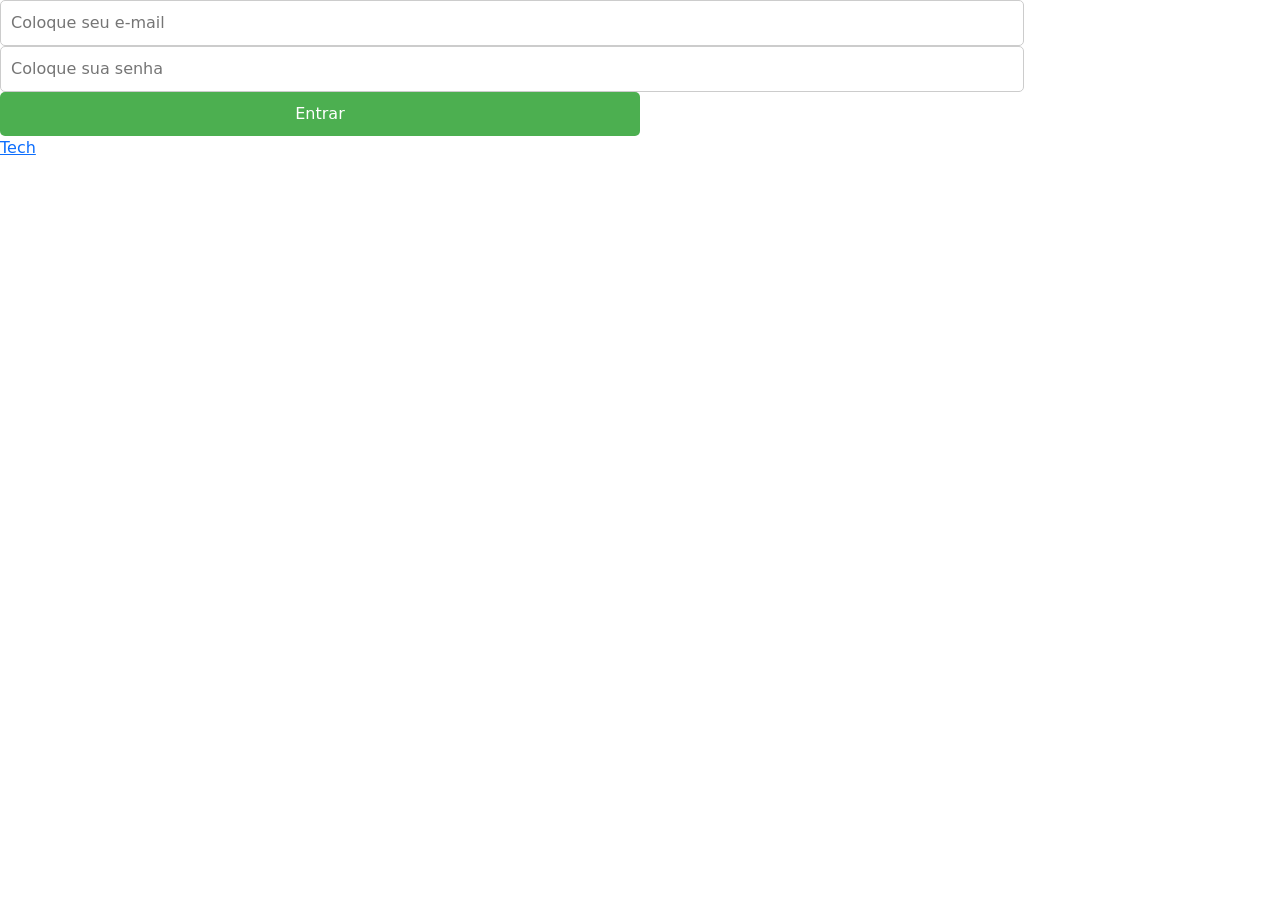
==== index.html @ 3b4f16bc "Merge remote-tracking branch 'refs/remotes/origin/Guilherme' into Guilherme" ====
<!doctype html>
<html lang="pt-BR">
  <head>
    <meta charset="utf-8">
    <meta name="viewport" content="width=device-width, initial-scale=1">
    <title>TechLancers</title>
    <link href="https://cdn.jsdelivr.net/npm/bootstrap@5.3.3/dist/css/bootstrap.min.css" rel="stylesheet" integrity="sha384-QWTKZyjpPEjISv5WaRU9OFeRpok6YctnYmDr5pNlyT2bRjXh0JMhjY6hW+ALEwIH" crossorigin="anonymous">
    <link rel="stylesheet" href="style.css">
  </head>
  </header>
  <body>
    <div class="Login">
      <input type="email" id="email" placeholder="Coloque seu e-mail">
    </div>
    <div class="senha">
      <input type="password" id="senha" placeholder="Coloque sua senha">
        <button>Entrar</button>
    </div>
  
    <!--<h1>TechLancers</h1> <span><img src="" alt=""></span>-->
    <div class="container" id="interface">
    </div>
    <!--<a href="interface_tec.html">interface tec</a>-->

    <a href="interface_tec.html">Tech</a>

    <script src="https://cdn.jsdelivr.net/npm/bootstrap@5.3.3/dist/js/bootstrap.bundle.min.js" integrity="sha384-YvpcrYf0tY3lHB60NNkmXc5s9fDVZLESaAA55NDzOxhy9GkcIdslK1eN7N6jIeHz" crossorigin="anonymous"></script>
  </body>
</html>
---- style.css ----
/* Configura o fundo da página e o alinhamento do container */
.container-body {
    background: rgb(2,0,36);
    background: linear-gradient(90deg, rgba(2,0,36,1) 0%, rgba(9,9,121,1) 44%, rgba(86,222,250,1) 100%);
    display: flex;
    height: 100vh;
    align-items: center;
    justify-content: center;
    margin: 0;
    
}

img{
    padding: 20px;
    height: 60%
}

/* Estilo do container .Login */
.container-body .Login {
    width: 400px;
    height: 400px;
    background-color: rgba(255, 255, 255, 0.3);
    box-shadow: 0 0 10px rgba(255, 255, 255, 0.5);
    position: relative;
    display: flex;
    flex-direction: column;
    align-items: center;
    padding: 10px;
    gap: 10px;
    border-radius: 15px;
    margin-right: 20px;
}

/* Estilo do container .Informacao */
.container-body .Informacao {
    width: 750px;
    height: 400px;
    background-color: rgba(255, 255, 255, 0.3);
    box-shadow: 0 0 10px rgba(255, 255, 255, 0.5);
    position: relative;
    display: flex;
    flex-direction: column;
    justify-content: center;
    align-items: center;
    padding: 20px;
    gap: 10px;
    border-radius: 15px;
    overflow: hidden; /* Garante que a barra animada fique dentro do container */
}

/* Estilo dos inputs */
input {
    width: 80%;
    padding: 10px;
    border: 1px solid #ccc;
    border-radius: 5px;
    box-sizing: border-box;
}

/* Estilo dos botões */
button {
    width: 50%;
    padding: 10px;
    background-color: #4CAF50;
    color: white;
    border: none;
    border-radius: 5px;
    cursor: pointer;
}

/* Efeito hover do botão */
button:hover {
    background-color: #45a049;
}
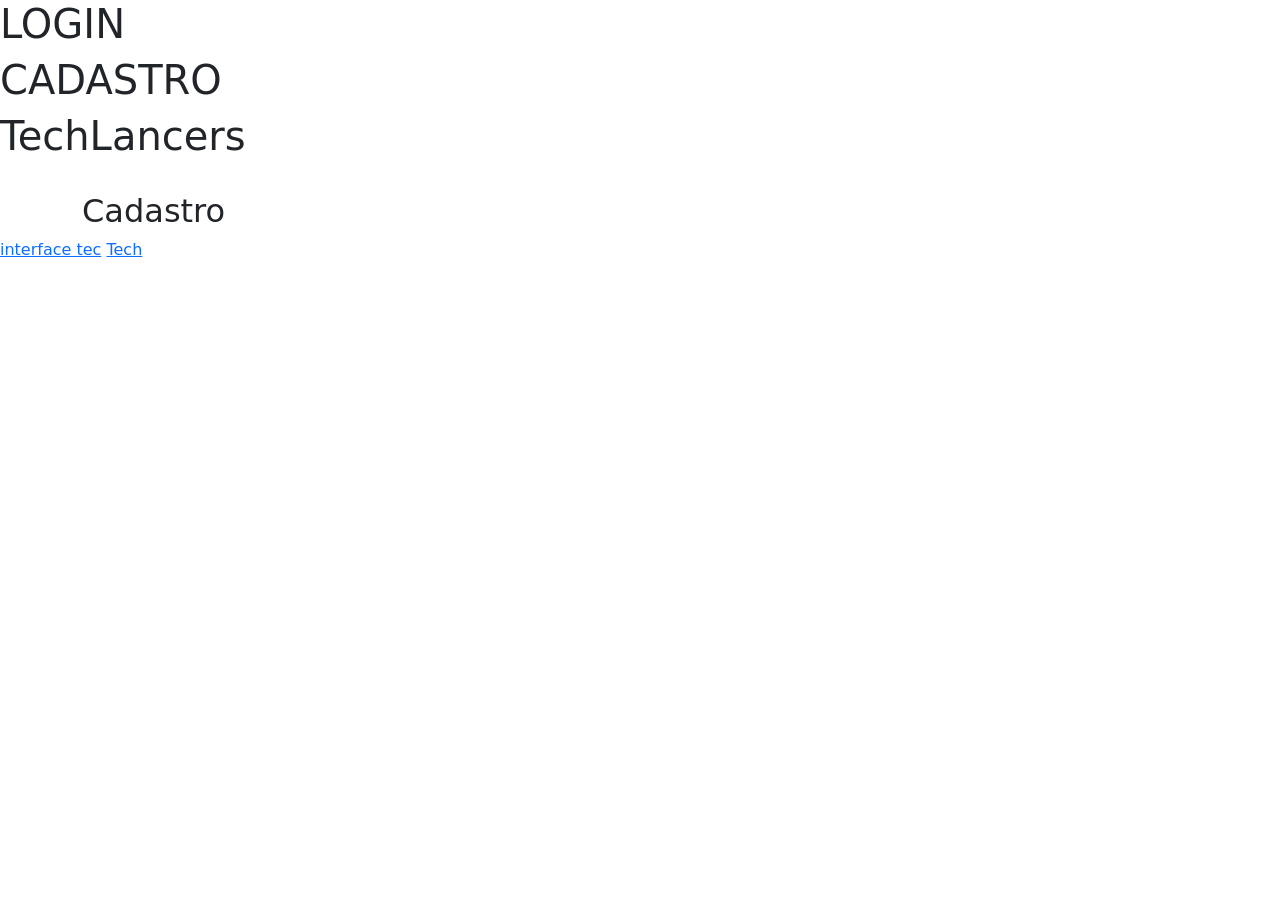
==== commit 64a8507b: "Merge remote-tracking branch 'refs/remotes/origin/Guilherme' into Guilherme" ====
--- a/index.html
+++ b/index.html
@@ -1,26 +1,21 @@
 <!doctype html>
-<html lang="pt-BR">
+<html lang="en">
   <head>
     <meta charset="utf-8">
     <meta name="viewport" content="width=device-width, initial-scale=1">
     <title>TechLancers</title>
     <link href="https://cdn.jsdelivr.net/npm/bootstrap@5.3.3/dist/css/bootstrap.min.css" rel="stylesheet" integrity="sha384-QWTKZyjpPEjISv5WaRU9OFeRpok6YctnYmDr5pNlyT2bRjXh0JMhjY6hW+ALEwIH" crossorigin="anonymous">
-    <link rel="stylesheet" href="style.css">
   </head>
+  <header>
+    <h1>LOGIN</h1>
+    <h1>CADASTRO</h1>
   </header>
   <body>
-    <div class="Login">
-      <input type="email" id="email" placeholder="Coloque seu e-mail">
+    <h1>TechLancers</h1> <span><img src="" alt=""></span>
+    <div class="container" id="interface">
+        <h2>Cadastro</h2>
     </div>
-    <div class="senha">
-      <input type="password" id="senha" placeholder="Coloque sua senha">
-        <button>Entrar</button>
-    </div>
-  
-    <!--<h1>TechLancers</h1> <span><img src="" alt=""></span>-->
-    <div class="container" id="interface">
-    </div>
-    <!--<a href="interface_tec.html">interface tec</a>-->
+    <a href="interface_tec.html">interface tec</a>
 
     <a href="interface_tec.html">Tech</a>
 
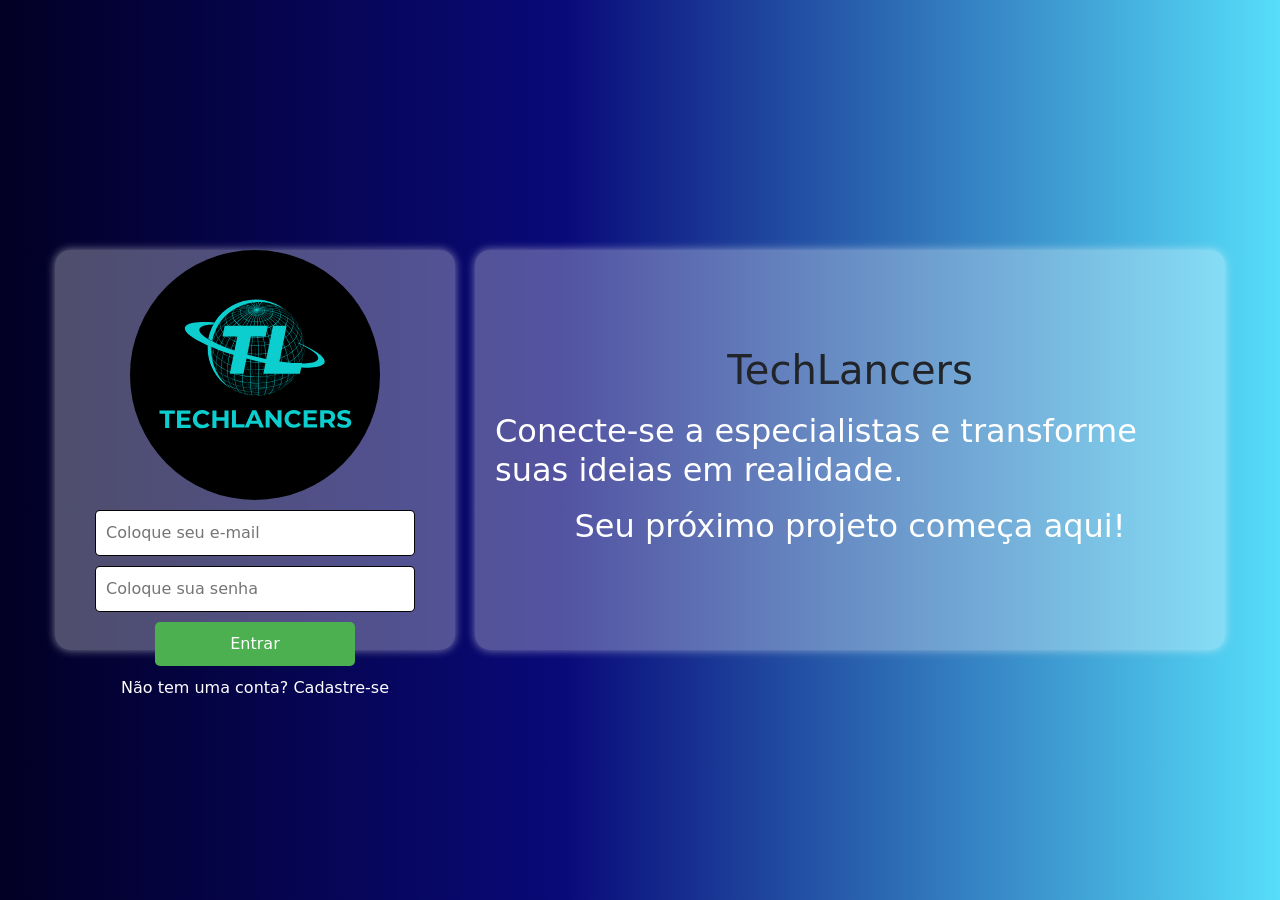
==== commit 1e07b04d: "ajustes na logo" ====
--- a/index.html
+++ b/index.html
@@ -1,24 +1,44 @@
 <!doctype html>
-<html lang="en">
-  <head>
-    <meta charset="utf-8">
-    <meta name="viewport" content="width=device-width, initial-scale=1">
-    <title>TechLancers</title>
-    <link href="https://cdn.jsdelivr.net/npm/bootstrap@5.3.3/dist/css/bootstrap.min.css" rel="stylesheet" integrity="sha384-QWTKZyjpPEjISv5WaRU9OFeRpok6YctnYmDr5pNlyT2bRjXh0JMhjY6hW+ALEwIH" crossorigin="anonymous">
-  </head>
-  <header>
-    <h1>LOGIN</h1>
-    <h1>CADASTRO</h1>
-  </header>
-  <body>
-    <h1>TechLancers</h1> <span><img src="" alt=""></span>
-    <div class="container" id="interface">
-        <h2>Cadastro</h2>
+<html lang="PT-BR">
+<head>
+  <meta charset="utf-8">
+  <meta name="viewport" content="width=device-width, initial-scale=1">
+  <title>TechLancers</title>
+  <link href="https://cdn.jsdelivr.net/npm/bootstrap@5.3.3/dist/css/bootstrap.min.css" rel="stylesheet"
+    integrity="sha384-QWTKZyjpPEjISv5WaRU9OFeRpok6YctnYmDr5pNlyT2bRjXh0JMhjY6hW+ALEwIH" crossorigin="anonymous">
+  <link rel="stylesheet" href="style.css">
+</head>
+</header>
+<body class="container-body" id="body">
+    <div class="Login" id="login">
+      <img src="Tech Lancers (1).svg" alt="">
+      <input type="email" id="email" placeholder="Coloque seu e-mail">
+      <input type="password" id="senha" placeholder="Coloque sua senha">
+      <button>Entrar</button>
+      
+      <a href="">Não tem uma conta? Cadastre-se</a>
     </div>
-    <a href="interface_tec.html">interface tec</a>
+    <div class="Informacao" id="informacoes">
+      <h1>
+        TechLancers
+      </h1>
+      <h2>
+        Conecte-se a especialistas e transforme suas ideias em realidade. 
+      </h2>
+      <h2>  
+        Seu próximo projeto começa aqui! 
+      </h2>
+    </div>
+    </div>
+  
+    <!--<h1>TechLancers</h1> <span><img src="" alt=""></span>-->
 
-    <a href="interface_tec.html">Tech</a>
+  </div>
+  <!--<a href="interface_tec.html">interface tec</a>-->
 
-    <script src="https://cdn.jsdelivr.net/npm/bootstrap@5.3.3/dist/js/bootstrap.bundle.min.js" integrity="sha384-YvpcrYf0tY3lHB60NNkmXc5s9fDVZLESaAA55NDzOxhy9GkcIdslK1eN7N6jIeHz" crossorigin="anonymous"></script>
-  </body>
+  <script src="https://cdn.jsdelivr.net/npm/bootstrap@5.3.3/dist/js/bootstrap.bundle.min.js"
+    integrity="sha384-YvpcrYf0tY3lHB60NNkmXc5s9fDVZLESaAA55NDzOxhy9GkcIdslK1eN7N6jIeHz"
+    crossorigin="anonymous"></script>
+</body>
+
 </html>
--- a/style.css
+++ b/style.css
@@ -0,0 +1,90 @@
+/* Configura o fundo da página e o alinhamento do container */
+.container-body {
+    background: rgb(2,0,36);
+    background: linear-gradient(90deg, rgba(2,0,36,1) 0%, rgba(9,9,121,1) 44%, rgba(86,222,250,1) 100%);
+    display: flex;
+    height: 100vh;
+    align-items: center;
+    justify-content: center;
+    margin: 0;
+    
+}
+
+img{
+    height: 250px;
+    background-color:rgb(0, 0, 0);
+    border-radius: 100%;
+    align-items: center;
+    justify-content: center;
+    flex-direction: column;
+}
+
+/* Estilo do container .Login */
+.container-body .Login {
+    width: 400px;
+    height: 400px;
+    background-color: rgba(255, 255, 255, 0.3);
+    box-shadow: 0 0 10px rgba(255, 255, 255, 0.5);
+    position: relative;
+    display: flex;
+    flex-direction: column;
+    align-items: center;
+    gap: 10px;
+    border-radius: 15px;
+    margin-right: 20px;
+}
+
+/* Estilo do container .Informacao */
+.container-body .Informacao {
+    width: 750px;
+    height: 400px;
+    background-color: rgba(255, 255, 255, 0.3);
+    box-shadow: 0 0 10px rgba(255, 255, 255, 0.5);
+    position: relative;
+    display: flex;
+    flex-direction: column;
+    justify-content: center;
+    align-items: center;
+    padding: 20px;
+    gap: 10px;
+    border-radius: 15px;
+    overflow: hidden; /* Garante que a barra animada fique dentro do container */
+}
+
+/* Estilo dos inputs */
+input {
+    width: 80%;
+    padding: 10px;
+    border: 1px solid #000000fa;
+    border-radius: 5px;
+    box-sizing: border-box;
+    
+}
+
+
+
+/* Estilo dos botões */
+button {
+    width: 50%;
+    padding: 10px;
+    background-color: #4CAF50;
+    color: white;
+    border: none;
+    border-radius: 5px;
+    cursor: pointer;
+}
+
+/* Efeito hover do botão */
+button:hover {
+    background-color: #45a049;
+}
+ a{
+    text-decoration: none;
+    color: white
+ }
+
+ h2{
+    color: white;
+ }
+
+
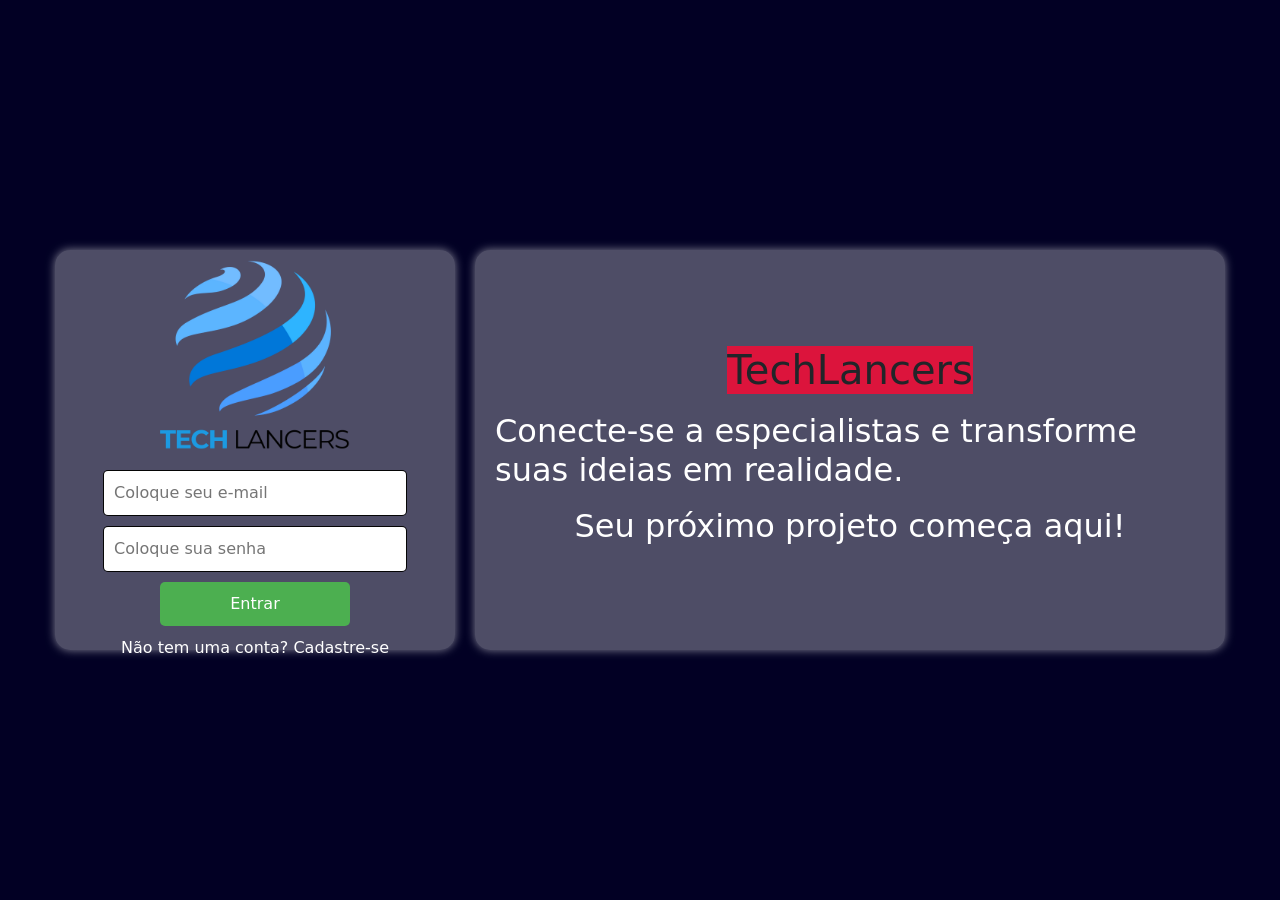
==== commit f46d4a41: "Inseção favicon" ====
--- a/index.html
+++ b/index.html
@@ -7,16 +7,18 @@
   <link href="https://cdn.jsdelivr.net/npm/bootstrap@5.3.3/dist/css/bootstrap.min.css" rel="stylesheet"
     integrity="sha384-QWTKZyjpPEjISv5WaRU9OFeRpok6YctnYmDr5pNlyT2bRjXh0JMhjY6hW+ALEwIH" crossorigin="anonymous">
   <link rel="stylesheet" href="style.css">
+  <link rel="shortcut icon" type="image/x-icon" href="Tech Lancers - Favicon.png">
 </head>
 </header>
 <body class="container-body" id="body">
     <div class="Login" id="login">
-      <img src="Tech Lancers (1).svg" alt="">
+      <img src="Tech Lancers - Simple.png" alt="">
+      <div style="background-image:url(Tech Lancers - Favicon.png);"></div>
       <input type="email" id="email" placeholder="Coloque seu e-mail">
       <input type="password" id="senha" placeholder="Coloque sua senha">
       <button>Entrar</button>
+      <a href="">Não tem uma conta? Cadastre-se</a>
       
-      <a href="">Não tem uma conta? Cadastre-se</a>
     </div>
     <div class="Informacao" id="informacoes">
       <h1>
--- a/style.css
+++ b/style.css
@@ -1,22 +1,17 @@
 /* Configura o fundo da página e o alinhamento do container */
 .container-body {
-    background: rgb(2,0,36);
-    background: linear-gradient(90deg, rgba(2,0,36,1) 0%, rgba(9,9,121,1) 44%, rgba(86,222,250,1) 100%);
+   background: rgb(2,0,36);*/
+   background-color: linear-gradient(90deg, rgb(0, 108, 141) 0%, rgba(9,9,121,1) 44%, rgb(0, 55, 66) 100%);
     display: flex;
     height: 100vh;
     align-items: center;
     justify-content: center;
     margin: 0;
-    
 }
 
-img{
-    height: 250px;
-    background-color:rgb(0, 0, 0);
-    border-radius: 100%;
-    align-items: center;
-    justify-content: center;
-    flex-direction: column;
+/* Estilo das imagens */
+img {
+    height: 190px;
 }
 
 /* Estilo do container .Login */
@@ -28,6 +23,7 @@
     position: relative;
     display: flex;
     flex-direction: column;
+    padding: 10px;
     align-items: center;
     gap: 10px;
     border-radius: 15px;
@@ -58,10 +54,7 @@
     border: 1px solid #000000fa;
     border-radius: 5px;
     box-sizing: border-box;
-    
 }
-
-
 
 /* Estilo dos botões */
 button {
@@ -78,13 +71,21 @@
 button:hover {
     background-color: #45a049;
 }
- a{
+
+/* Estilo dos links */
+
+/* Estilo dos títulos */
+h2 {
+    color: white;
+}
+
+a{
     text-decoration: none;
-    color: white
- }
+    color: white;
+}
 
- h2{
-    color: white;
- }
+h1 {
+    background-color: crimson;
+    margin-top: 0;
+}
 
-
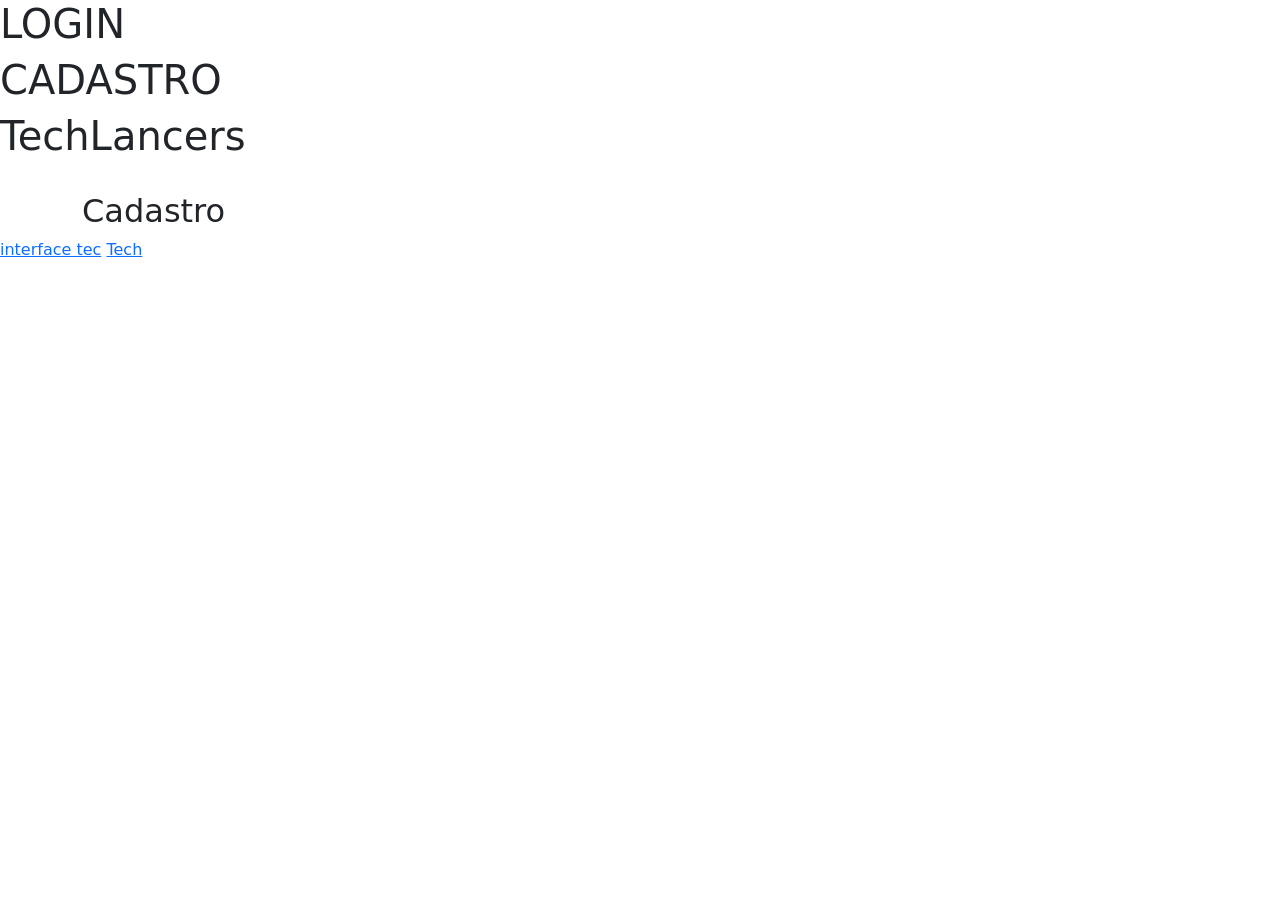
==== commit c4045abf: "Merge pull request #3 from Prof-JCF:Guilherme Guilherme" ====
--- a/index.html
+++ b/index.html
@@ -1,46 +1,24 @@
 <!doctype html>
-<html lang="PT-BR">
-<head>
-  <meta charset="utf-8">
-  <meta name="viewport" content="width=device-width, initial-scale=1">
-  <title>TechLancers</title>
-  <link href="https://cdn.jsdelivr.net/npm/bootstrap@5.3.3/dist/css/bootstrap.min.css" rel="stylesheet"
-    integrity="sha384-QWTKZyjpPEjISv5WaRU9OFeRpok6YctnYmDr5pNlyT2bRjXh0JMhjY6hW+ALEwIH" crossorigin="anonymous">
-  <link rel="stylesheet" href="style.css">
-  <link rel="shortcut icon" type="image/x-icon" href="Tech Lancers - Favicon.png">
-</head>
-</header>
-<body class="container-body" id="body">
-    <div class="Login" id="login">
-      <img src="Tech Lancers - Simple.png" alt="">
-      <div style="background-image:url(Tech Lancers - Favicon.png);"></div>
-      <input type="email" id="email" placeholder="Coloque seu e-mail">
-      <input type="password" id="senha" placeholder="Coloque sua senha">
-      <button>Entrar</button>
-      <a href="">Não tem uma conta? Cadastre-se</a>
-      
+<html lang="en">
+  <head>
+    <meta charset="utf-8">
+    <meta name="viewport" content="width=device-width, initial-scale=1">
+    <title>TechLancers</title>
+    <link href="https://cdn.jsdelivr.net/npm/bootstrap@5.3.3/dist/css/bootstrap.min.css" rel="stylesheet" integrity="sha384-QWTKZyjpPEjISv5WaRU9OFeRpok6YctnYmDr5pNlyT2bRjXh0JMhjY6hW+ALEwIH" crossorigin="anonymous">
+  </head>
+  <header>
+    <h1>LOGIN</h1>
+    <h1>CADASTRO</h1>
+  </header>
+  <body>
+    <h1>TechLancers</h1> <span><img src="" alt=""></span>
+    <div class="container" id="interface">
+        <h2>Cadastro</h2>
     </div>
-    <div class="Informacao" id="informacoes">
-      <h1>
-        TechLancers
-      </h1>
-      <h2>
-        Conecte-se a especialistas e transforme suas ideias em realidade. 
-      </h2>
-      <h2>  
-        Seu próximo projeto começa aqui! 
-      </h2>
-    </div>
-    </div>
-  
-    <!--<h1>TechLancers</h1> <span><img src="" alt=""></span>-->
+    <a href="interface_tec.html">interface tec</a>
 
-  </div>
-  <!--<a href="interface_tec.html">interface tec</a>-->
+    <a href="interface_tec.html">Tech</a>
 
-  <script src="https://cdn.jsdelivr.net/npm/bootstrap@5.3.3/dist/js/bootstrap.bundle.min.js"
-    integrity="sha384-YvpcrYf0tY3lHB60NNkmXc5s9fDVZLESaAA55NDzOxhy9GkcIdslK1eN7N6jIeHz"
-    crossorigin="anonymous"></script>
-</body>
-
+    <script src="https://cdn.jsdelivr.net/npm/bootstrap@5.3.3/dist/js/bootstrap.bundle.min.js" integrity="sha384-YvpcrYf0tY3lHB60NNkmXc5s9fDVZLESaAA55NDzOxhy9GkcIdslK1eN7N6jIeHz" crossorigin="anonymous"></script>
+  </body>
 </html>
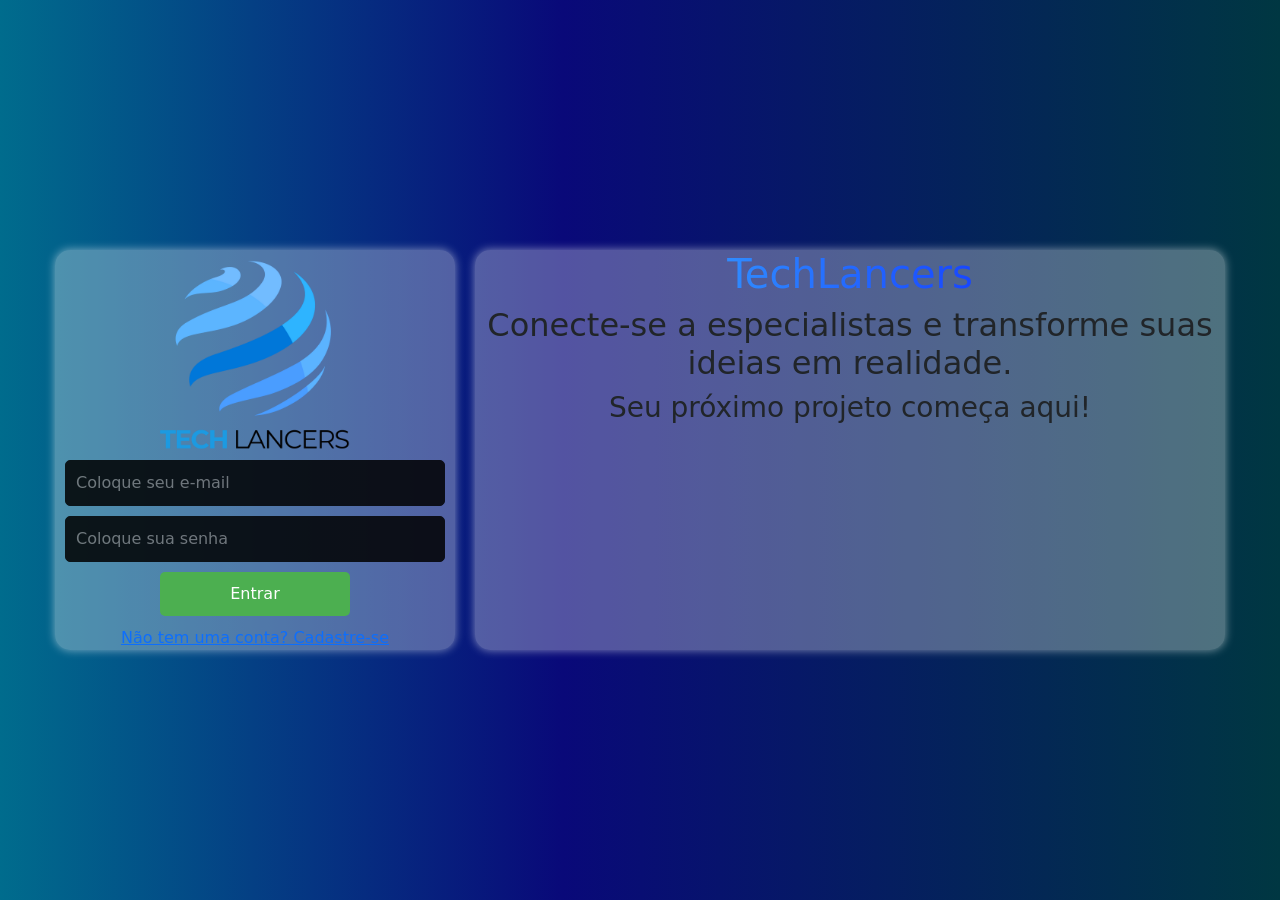
==== commit 6d42bdf4: "Alinhamento de items" ====
--- a/index.html
+++ b/index.html
@@ -1,24 +1,45 @@
-<!doctype html>
-<html lang="en">
-  <head>
-    <meta charset="utf-8">
-    <meta name="viewport" content="width=device-width, initial-scale=1">
-    <title>TechLancers</title>
-    <link href="https://cdn.jsdelivr.net/npm/bootstrap@5.3.3/dist/css/bootstrap.min.css" rel="stylesheet" integrity="sha384-QWTKZyjpPEjISv5WaRU9OFeRpok6YctnYmDr5pNlyT2bRjXh0JMhjY6hW+ALEwIH" crossorigin="anonymous">
-  </head>
-  <header>
-    <h1>LOGIN</h1>
-    <h1>CADASTRO</h1>
-  </header>
-  <body>
-    <h1>TechLancers</h1> <span><img src="" alt=""></span>
-    <div class="container" id="interface">
-        <h2>Cadastro</h2>
+  <!doctype html>
+<html lang="PT-BR">
+<head>
+  <meta charset="utf-8">
+  <meta name="viewport" content="width=device-width, initial-scale=1">
+  <title>TechLancers</title>
+  <link href="https://cdn.jsdelivr.net/npm/bootstrap@5.3.3/dist/css/bootstrap.min.css" rel="stylesheet"
+    integrity="sha384-QWTKZyjpPEjISv5WaRU9OFeRpok6YctnYmDr5pNlyT2bRjXh0JMhjY6hW+ALEwIH" crossorigin="anonymous">
+  <link rel="stylesheet" href="style.css">
+  <link rel="shortcut icon" type="image/x-icon" href="Tech Lancers - Favicon.png">
+  <link rel="stylesheet" href="script.js">
+</head>
+</header>
+<body class="container-body" id="body">
+    <div class="Login" id="login">
+      <img src="Tech Lancers - Simple.png" alt="">
+      <input type="email" id="email" placeholder="Coloque seu e-mail">
+      <input type="password" id="senha" placeholder="Coloque sua senha">
+      <button>Entrar</button>
+      <a href="">Não tem uma conta? Cadastre-se</a>
     </div>
-    <a href="interface_tec.html">interface tec</a>
+    <div class="Informacao" id="informacoes">
+      <h1 id="titulo1">
+        TechLancers
+      </h1>
+      <h2>
+        Conecte-se a especialistas e transforme suas ideias em realidade. 
+      </h2>
+      <h3>  
+        Seu próximo projeto começa aqui! 
+      </h3>
+    </div>
+    </div>
+  
+    <!--<h1>TechLancers</h1> <span><img src="" alt=""></span>-->
 
-    <a href="interface_tec.html">Tech</a>
+  </div>
+  <!--<a href="interface_tec.html">interface tec</a>-->
 
-    <script src="https://cdn.jsdelivr.net/npm/bootstrap@5.3.3/dist/js/bootstrap.bundle.min.js" integrity="sha384-YvpcrYf0tY3lHB60NNkmXc5s9fDVZLESaAA55NDzOxhy9GkcIdslK1eN7N6jIeHz" crossorigin="anonymous"></script>
-  </body>
+  <script src="https://cdn.jsdelivr.net/npm/bootstrap@5.3.3/dist/js/bootstrap.bundle.min.js"
+    integrity="sha384-YvpcrYf0tY3lHB60NNkmXc5s9fDVZLESaAA55NDzOxhy9GkcIdslK1eN7N6jIeHz"
+    crossorigin="anonymous"></script>
+</body>
+
 </html>
--- a/style.css
+++ b/style.css
@@ -0,0 +1,98 @@
+/* Configura o fundo da página e o alinhamento do container */
+.container-body {
+    /*background-image: url("Tech Lancers - Simple.png");*/
+    background:linear-gradient(90deg, rgb(0, 108, 141) 0%, rgba(9,9,121,1) 44%, rgb(0, 55, 66) 100%);  
+    /*background-repeat: no-repeat;*/
+   /* background-position: center;*/
+    display: flex;
+    height: 100vh;
+    align-items: center;
+    justify-content: center;
+    margin: 0;
+}
+
+
+/* Estilo das imagens */
+img {
+    height: 190px;
+}
+
+/* Estilo do container .Login */
+.container-body .Login {
+    width: 400px;
+    height: 400px;
+    background-color: rgba(255, 255, 255, 0.3);
+    box-shadow: 0 0 10px rgba(255, 255, 255, 0.5);
+    position: relative;
+    display: flex;
+    flex-direction: column;
+    padding: 10px;
+    align-items: center;
+    gap: 10px;
+    border-radius: 15px;
+    margin-right: 20px;
+}
+
+/* Estilo do container .Informacao */
+.container-body .Informacao {
+    width: 750px;
+    height: 400px;
+    background-color: rgba(255, 255, 255, 0.3);
+    box-shadow: 0 0 10px rgba(255, 255, 255, 0.5);
+    position: relative;
+    align-items: center;
+    justify-content: center;
+    gap: 10px;
+    border-radius: 15px;
+}
+
+/* Estilo dos inputs */
+input {
+    width: 100%;
+    padding: 10px;
+    background-color: rgb(0, 0, 0);
+    border: 1px solid;
+    opacity: 85%;
+    border-radius: 5px;
+    box-sizing: border-box;
+}
+
+/* Estilo dos botões */
+button {
+    width: 50%;
+    padding: 10px;
+    background-color: #4CAF50;
+    color: white;
+    border: none;
+    border-radius: 5px;
+    cursor: pointer;
+}
+
+/* Efeito hover do botão */
+button:hover {
+    background-color: #24f724;
+}
+
+/* Estilo dos links */
+
+/* Estilo dos títulos */
+
+#titulo1 {
+    text-align: center;
+    background-image:-webkit-linear-gradient(left,rgb(70, 209, 255), rgb(1, 1, 255));
+    -webkit-background-clip:text;
+    -webkit-text-fill-color:transparent;
+}
+
+h2 {
+    text-align: center;
+}
+
+h3{
+    text-align: center;
+}
+
+
+a{
+    text-align: center;
+}
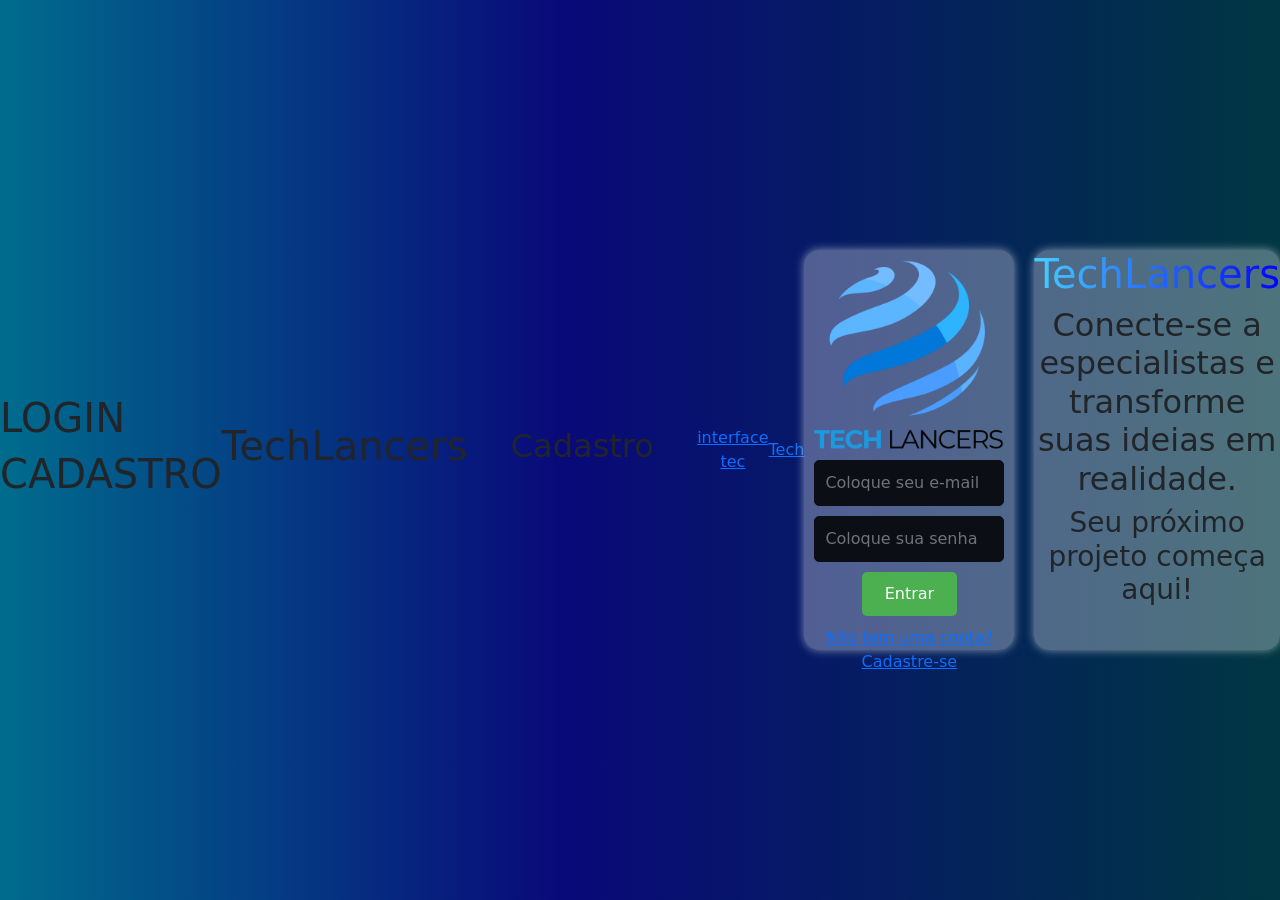
==== commit 2ba594ec: "Merge remote-tracking branch 'origin/Vitor'" ====
--- a/index.html
+++ b/index.html
@@ -1,3 +1,25 @@
+
+<!doctype html>
+<html lang="en">
+  <head>
+    <meta charset="utf-8">
+    <meta name="viewport" content="width=device-width, initial-scale=1">
+    <title>TechLancers</title>
+    <link href="https://cdn.jsdelivr.net/npm/bootstrap@5.3.3/dist/css/bootstrap.min.css" rel="stylesheet" integrity="sha384-QWTKZyjpPEjISv5WaRU9OFeRpok6YctnYmDr5pNlyT2bRjXh0JMhjY6hW+ALEwIH" crossorigin="anonymous">
+  </head>
+  <header>
+    <h1>LOGIN</h1>
+    <h1>CADASTRO</h1>
+  </header>
+  <body>
+    <h1>TechLancers</h1> <span><img src="" alt=""></span>
+    <div class="container" id="interface">
+        <h2>Cadastro</h2>
+    </div>
+    <a href="interface_tec.html">interface tec</a>
+
+    <a href="interface_tec.html">Tech</a>
+
   <!doctype html>
 <html lang="PT-BR">
 <head>
@@ -34,6 +56,7 @@
   
     <!--<h1>TechLancers</h1> <span><img src="" alt=""></span>-->
 
+
   </div>
   <!--<a href="interface_tec.html">interface tec</a>-->
 
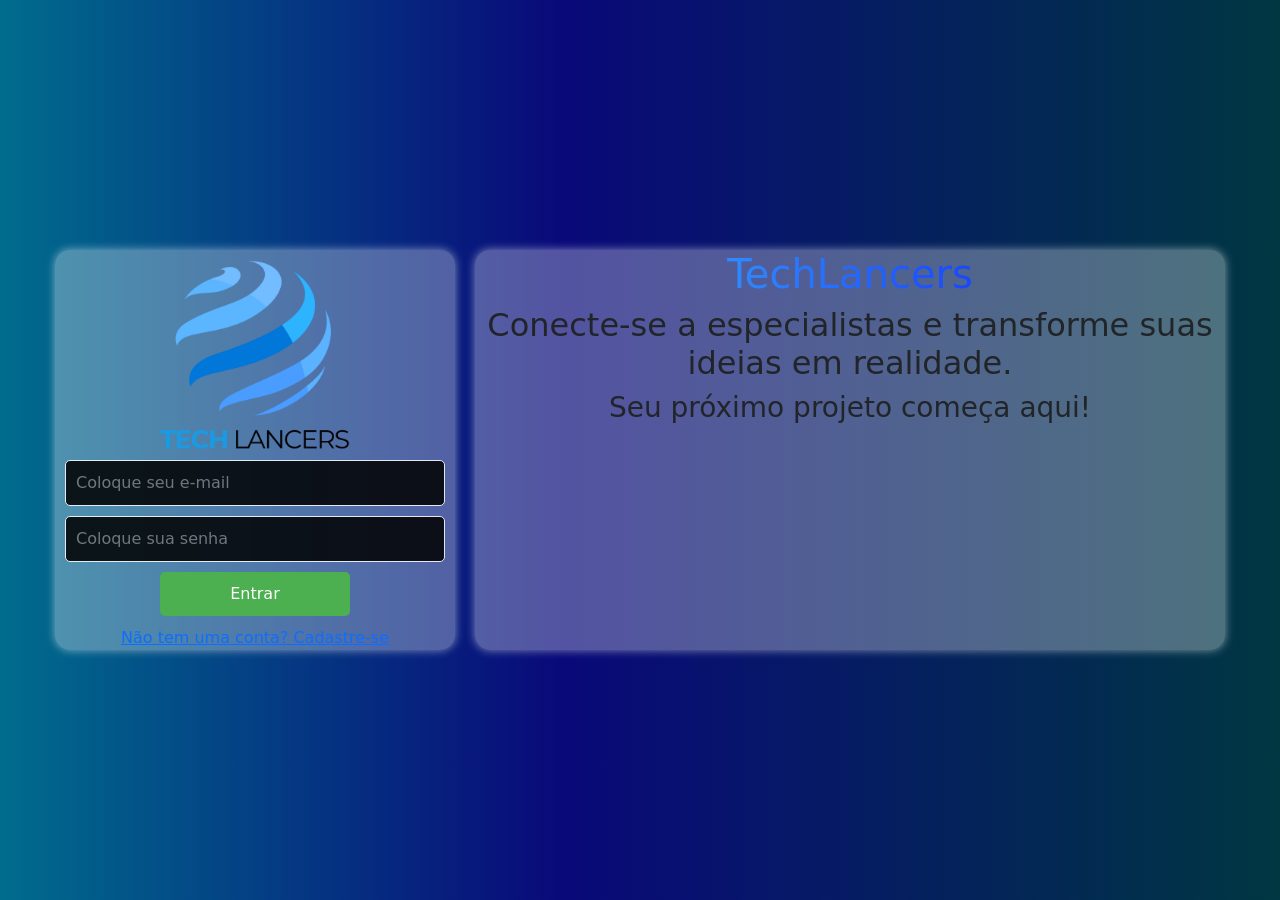
==== commit 7a5b7658: "Merges e pequenas alterações" ====
--- a/index.html
+++ b/index.html
@@ -1,43 +1,23 @@
 
-<!doctype html>
-<html lang="en">
+  <!doctype html>
+  <html lang="PT-BR">
+
   <head>
     <meta charset="utf-8">
     <meta name="viewport" content="width=device-width, initial-scale=1">
     <title>TechLancers</title>
-    <link href="https://cdn.jsdelivr.net/npm/bootstrap@5.3.3/dist/css/bootstrap.min.css" rel="stylesheet" integrity="sha384-QWTKZyjpPEjISv5WaRU9OFeRpok6YctnYmDr5pNlyT2bRjXh0JMhjY6hW+ALEwIH" crossorigin="anonymous">
+    <link href="https://cdn.jsdelivr.net/npm/bootstrap@5.3.3/dist/css/bootstrap.min.css" rel="stylesheet"
+      integrity="sha384-QWTKZyjpPEjISv5WaRU9OFeRpok6YctnYmDr5pNlyT2bRjXh0JMhjY6hW+ALEwIH" crossorigin="anonymous">
+    <link rel="stylesheet" href="assets/css/style.css">
+    <link rel="shortcut icon" type="image/x-icon" href="assets/imagens/Favicon.png">
   </head>
-  <header>
-    <h1>LOGIN</h1>
-    <h1>CADASTRO</h1>
   </header>
-  <body>
-    <h1>TechLancers</h1> <span><img src="" alt=""></span>
-    <div class="container" id="interface">
-        <h2>Cadastro</h2>
-    </div>
-    <a href="interface_tec.html">interface tec</a>
 
-    <a href="interface_tec.html">Tech</a>
-
-  <!doctype html>
-<html lang="PT-BR">
-<head>
-  <meta charset="utf-8">
-  <meta name="viewport" content="width=device-width, initial-scale=1">
-  <title>TechLancers</title>
-  <link href="https://cdn.jsdelivr.net/npm/bootstrap@5.3.3/dist/css/bootstrap.min.css" rel="stylesheet"
-    integrity="sha384-QWTKZyjpPEjISv5WaRU9OFeRpok6YctnYmDr5pNlyT2bRjXh0JMhjY6hW+ALEwIH" crossorigin="anonymous">
-  <link rel="stylesheet" href="style.css">
-  <link rel="shortcut icon" type="image/x-icon" href="Tech Lancers - Favicon.png">
-  <link rel="stylesheet" href="script.js">
-</head>
-</header>
-<body class="container-body" id="body">
+  <body class="container-body" id="body">
     <div class="Login" id="login">
-      <img src="Tech Lancers - Simple.png" alt="">
-      <input type="email" id="email" placeholder="Coloque seu e-mail">
-      <input type="password" id="senha" placeholder="Coloque sua senha">
+      <img src="assets/imagens/Tech-logo.png" alt="">
+      <input type="email" id="email" placeholder="Coloque seu e-mail" class="text-white">
+      <input type="password" id="senha" placeholder="Coloque sua senha" class="text-white">
       <button>Entrar</button>
       <a href="">Não tem uma conta? Cadastre-se</a>
     </div>
@@ -46,23 +26,16 @@
         TechLancers
       </h1>
       <h2>
-        Conecte-se a especialistas e transforme suas ideias em realidade. 
+        Conecte-se a especialistas e transforme suas ideias em realidade.
       </h2>
-      <h3>  
-        Seu próximo projeto começa aqui! 
+      <h3>
+        Seu próximo projeto começa aqui!
       </h3>
     </div>
-    </div>
-  
-    <!--<h1>TechLancers</h1> <span><img src="" alt=""></span>-->
 
+    <script src="https://cdn.jsdelivr.net/npm/bootstrap@5.3.3/dist/js/bootstrap.bundle.min.js"
+      integrity="sha384-YvpcrYf0tY3lHB60NNkmXc5s9fDVZLESaAA55NDzOxhy9GkcIdslK1eN7N6jIeHz"
+      crossorigin="anonymous"></script>
+  </body>
 
-  </div>
-  <!--<a href="interface_tec.html">interface tec</a>-->
-
-  <script src="https://cdn.jsdelivr.net/npm/bootstrap@5.3.3/dist/js/bootstrap.bundle.min.js"
-    integrity="sha384-YvpcrYf0tY3lHB60NNkmXc5s9fDVZLESaAA55NDzOxhy9GkcIdslK1eN7N6jIeHz"
-    crossorigin="anonymous"></script>
-</body>
-
-</html>+  </html>
--- a/assets/css/style.css
+++ b/assets/css/style.css
@@ -0,0 +1,98 @@
+/* Configura o fundo da página e o alinhamento do container */
+.container-body {
+    /*background-image: url("Tech Lancers - Simple.png");*/
+    background:linear-gradient(90deg, rgb(0, 108, 141) 0%, rgba(9,9,121,1) 44%, rgb(0, 55, 66) 100%);  
+    /*background-repeat: no-repeat;*/
+   /* background-position: center;*/
+    display: flex;
+    height: 100vh;
+    align-items: center;
+    justify-content: center;
+    margin: 0;
+}
+
+
+/* Estilo das imagens */
+img {
+    height: 190px;
+}
+
+/* Estilo do container .Login */
+.container-body .Login {
+    width: 400px;
+    height: 400px;
+    background-color: rgba(255, 255, 255, 0.3);
+    box-shadow: 0 0 10px rgba(255, 255, 255, 0.5);
+    position: relative;
+    display: flex;
+    flex-direction: column;
+    padding: 10px;
+    align-items: center;
+    gap: 10px;
+    border-radius: 15px;
+    margin-right: 20px;
+}
+
+/* Estilo do container .Informacao */
+.container-body .Informacao {
+    width: 750px;
+    height: 400px;
+    background-color: rgba(255, 255, 255, 0.3);
+    box-shadow: 0 0 10px rgba(255, 255, 255, 0.5);
+    position: relative;
+    align-items: center;
+    justify-content: center;
+    gap: 10px;
+    border-radius: 15px;
+}
+
+/* Estilo dos inputs */
+input {
+    width: 100%;
+    padding: 10px;
+    background-color: rgb(0, 0, 0);
+    border: 1px solid;
+    opacity: 85%;
+    border-radius: 5px;
+    box-sizing: border-box;
+}
+
+/* Estilo dos botões */
+button {
+    width: 50%;
+    padding: 10px;
+    background-color: #4CAF50;
+    color: white;
+    border: none;
+    border-radius: 5px;
+    cursor: pointer;
+}
+
+/* Efeito hover do botão */
+button:hover {
+    background-color: #24f724;
+}
+
+/* Estilo dos links */
+
+/* Estilo dos títulos */
+
+#titulo1 {
+    text-align: center;
+    background-image:-webkit-linear-gradient(left,rgb(70, 209, 255), rgb(1, 1, 255));
+    -webkit-background-clip:text;
+    -webkit-text-fill-color:transparent;
+}
+
+h2 {
+    text-align: center;
+}
+
+h3{
+    text-align: center;
+}
+
+
+a{
+    text-align: center;
+}
